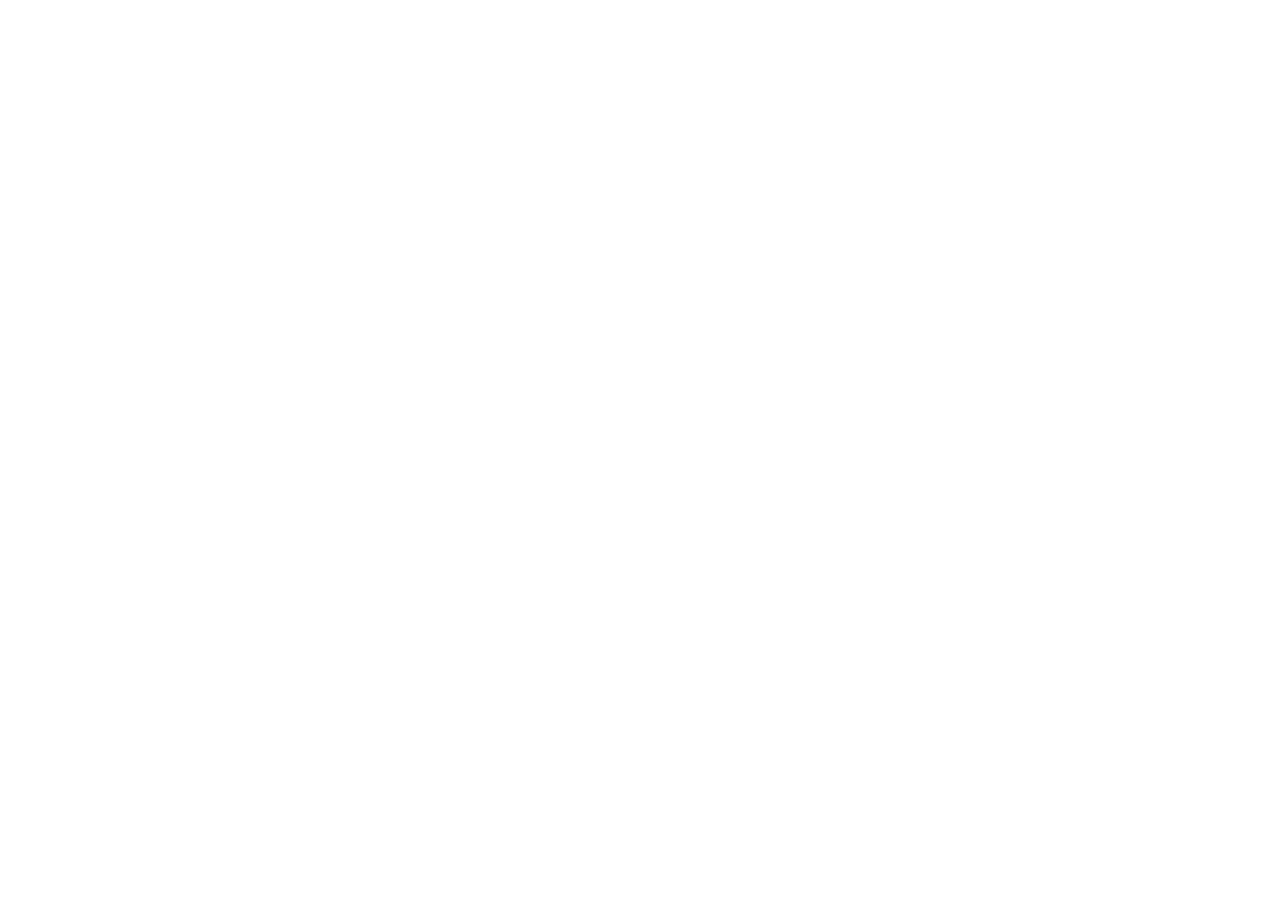
==== team.html @ 612d6ee3 "update racecard" ====
<!DOCTYPE html>
<html>
<head>
	<meta charset="UTF-8">
	<meta name="author" content="Helen Liao">
	<meta name="keywords" content="LoL, League of Legends, 英雄聯盟, NTNU, National Taiwan Normal Universaty, 師大, 校際, Gerena, 2015, 2016">
	<meta name="description" content="臺師大英雄連盟校內賽團隊賽資訊">

	<link rel="icon" type="image/x-icon" href="images/game.ico">
	<link rel="shortcut icon" type="image/x-icon" href="images/game.ico">

	<title>臺師大英雄聯盟校內賽團隊賽</title>
</head>
<body>

</body>
</html>
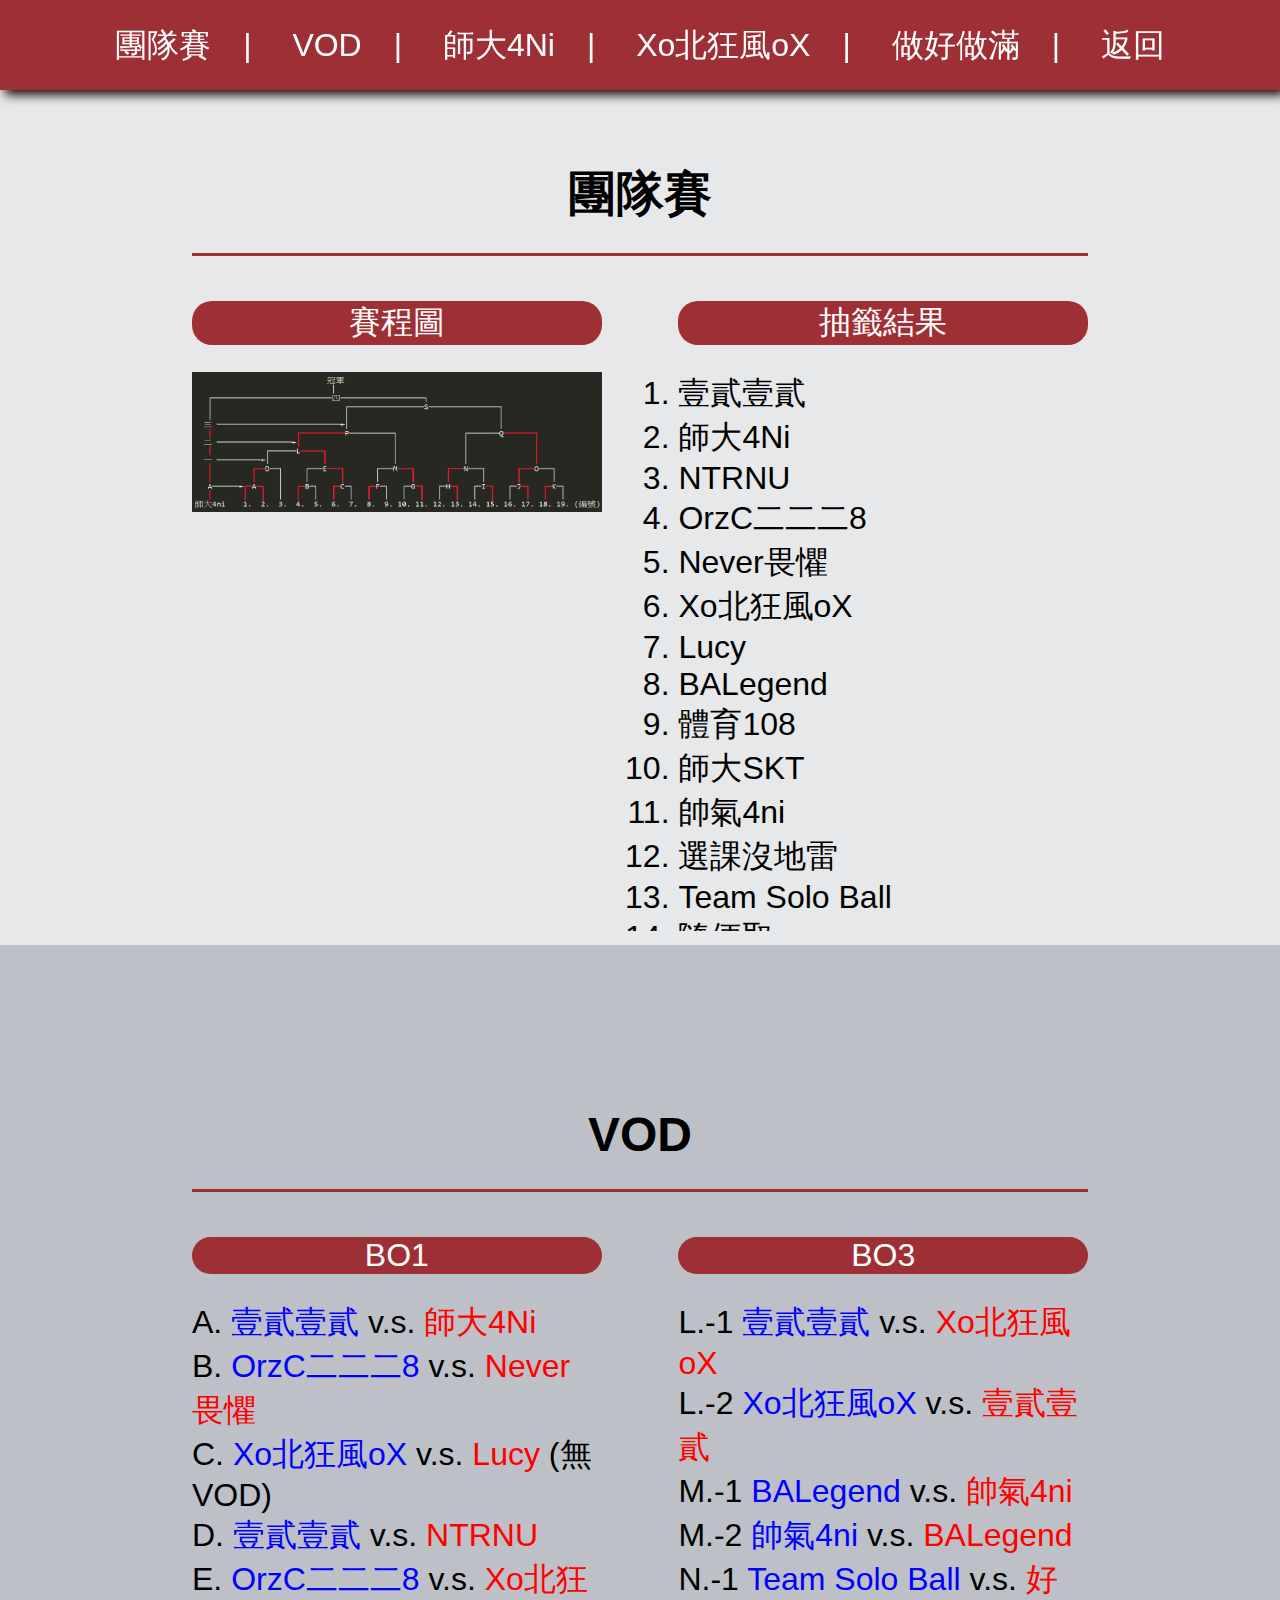
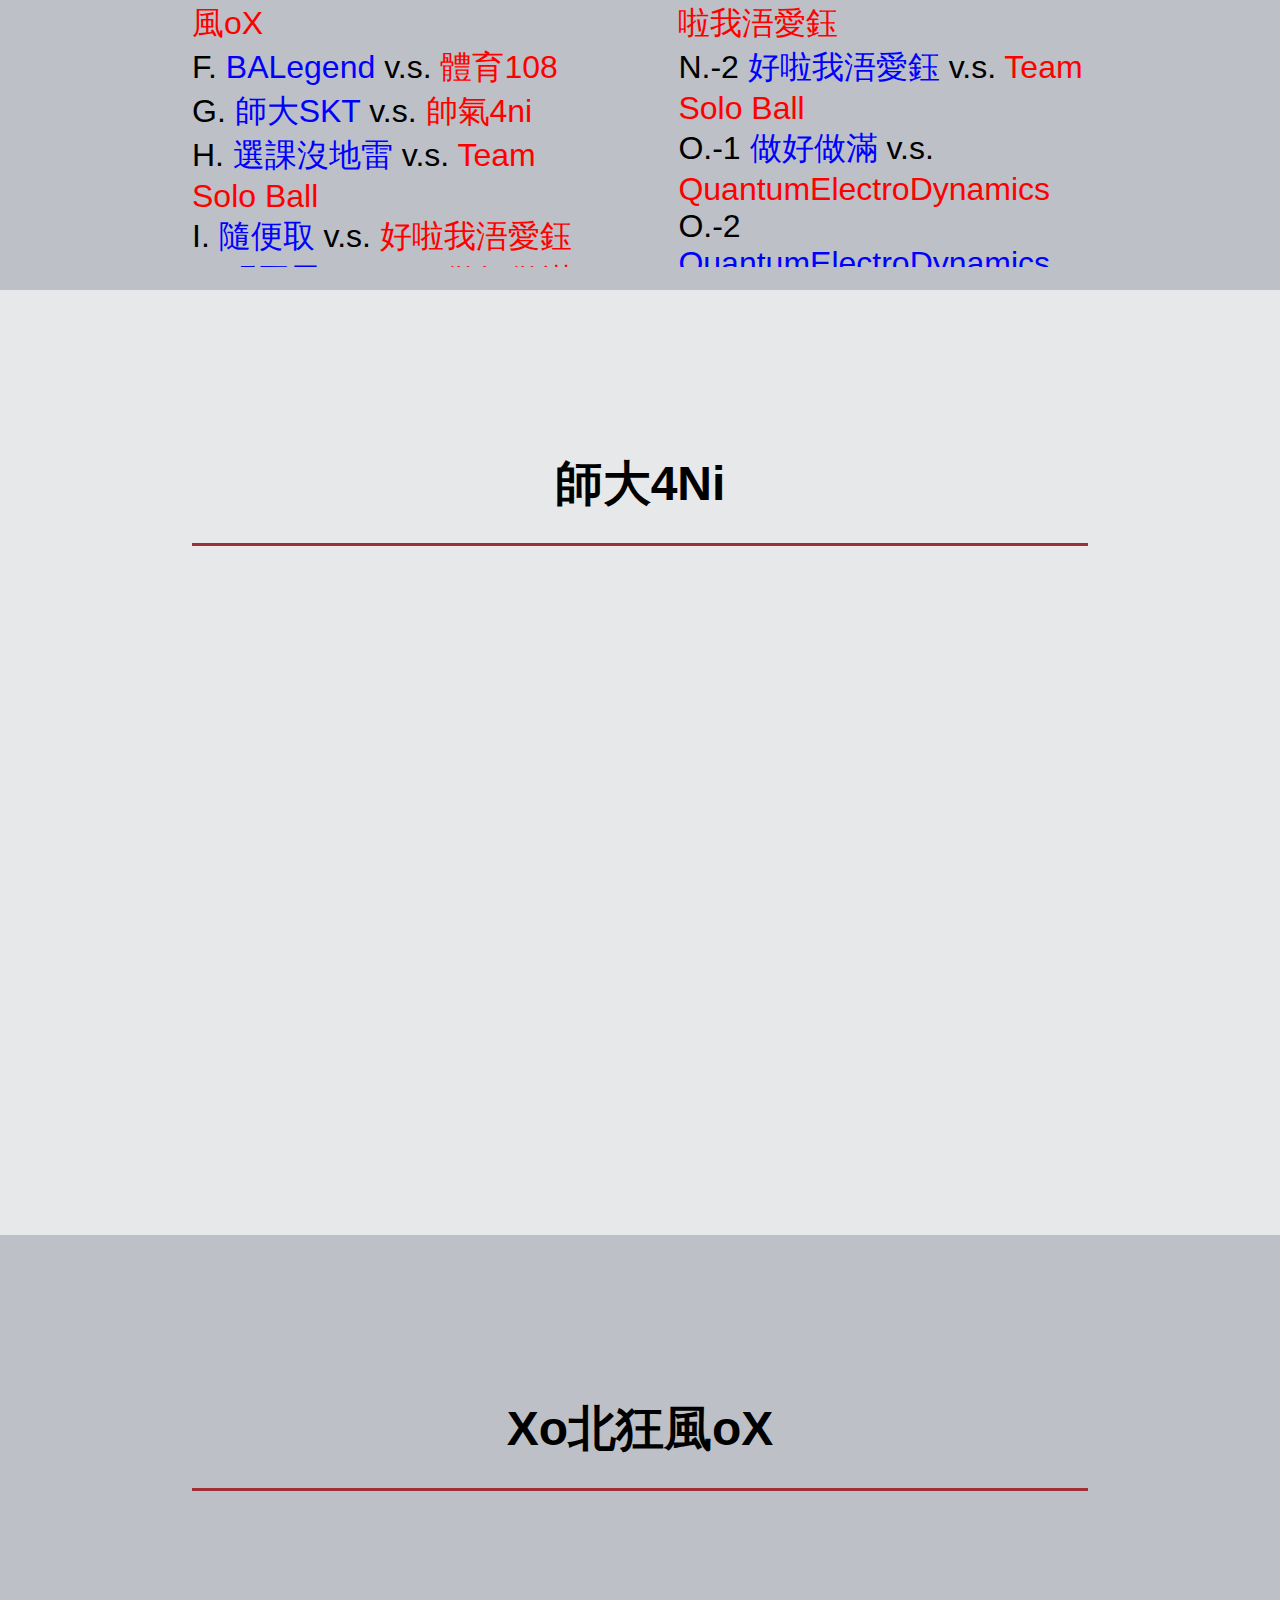
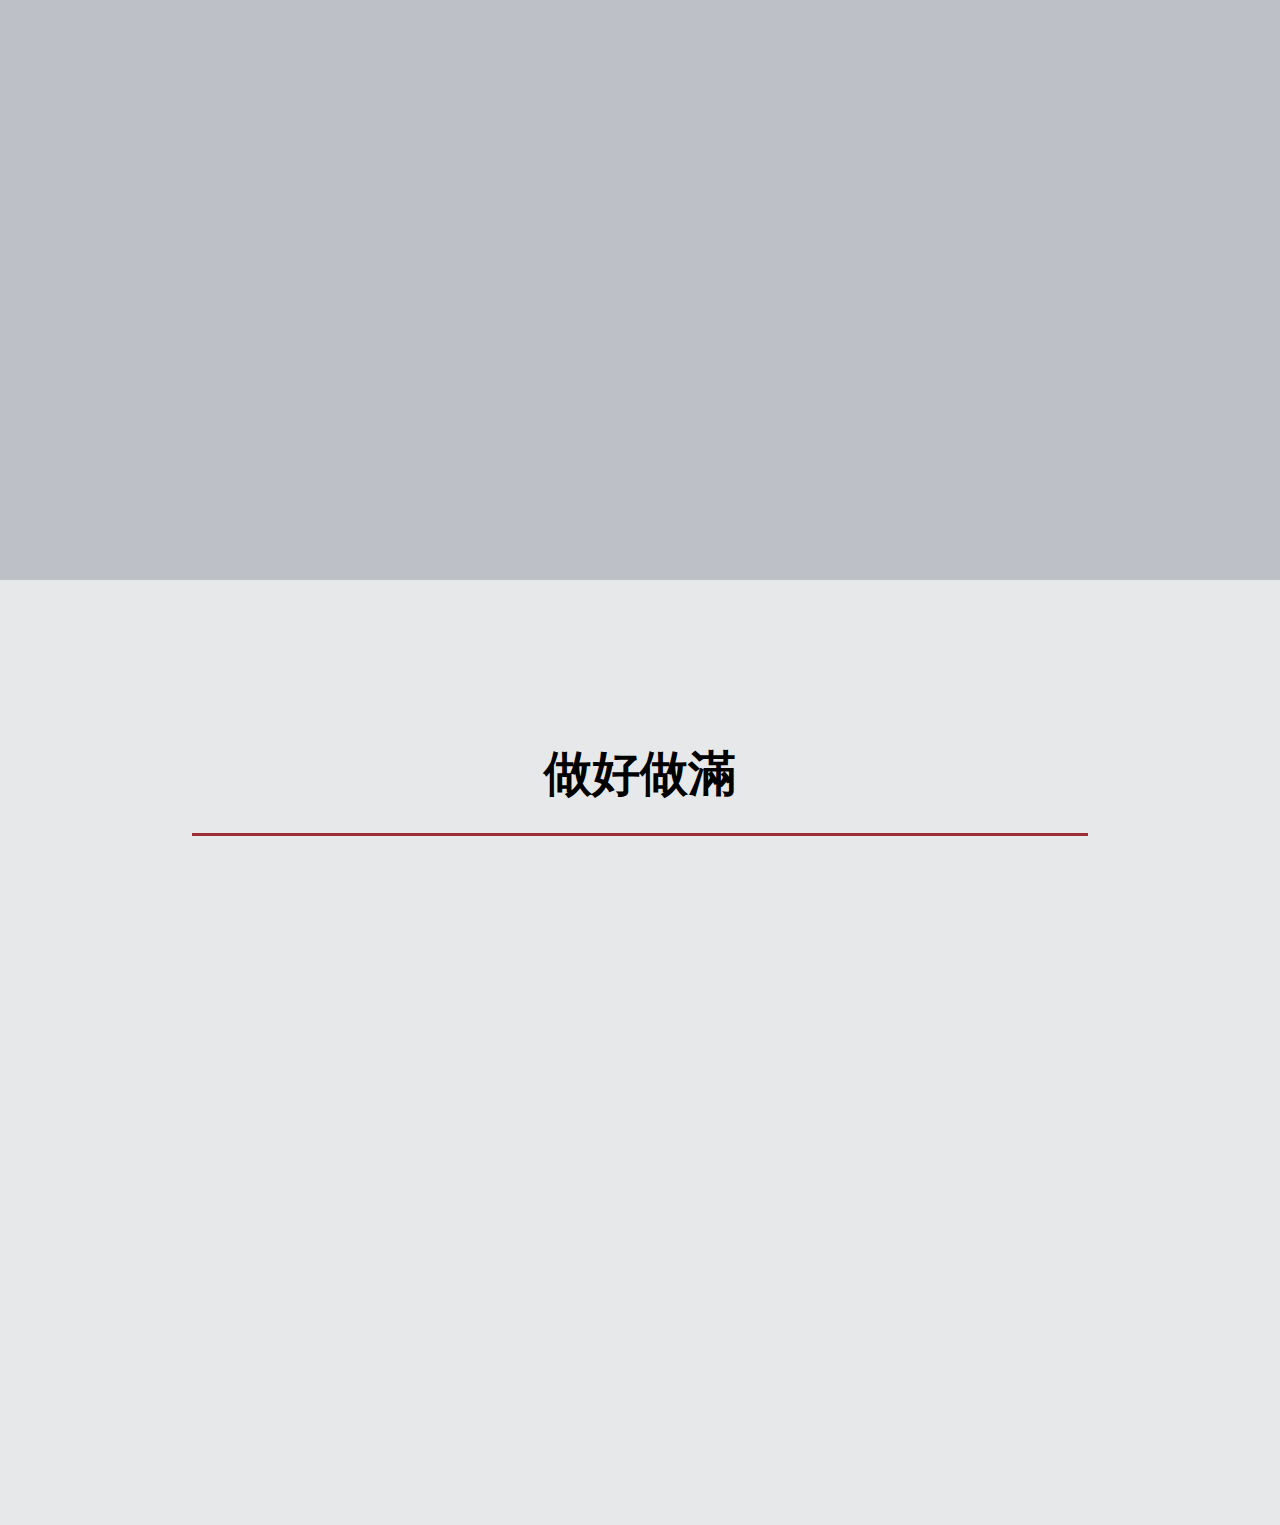
==== commit 51d026d0: "update team vod" ====
--- a/team.html
+++ b/team.html
@@ -5,13 +5,108 @@
 	<meta name="author" content="Helen Liao">
 	<meta name="keywords" content="LoL, League of Legends, 英雄聯盟, NTNU, National Taiwan Normal Universaty, 師大, 校際, Gerena, 2015, 2016">
 	<meta name="description" content="臺師大英雄連盟校內賽團隊賽資訊">
+    
+	<title>臺師大英雄聯盟校內賽團隊賽</title>
 
 	<link rel="icon" type="image/x-icon" href="images/game.ico">
 	<link rel="shortcut icon" type="image/x-icon" href="images/game.ico">
 
-	<title>臺師大英雄聯盟校內賽團隊賽</title>
+    <meta name="viewport" content="width=device-width, initial-scale=1.0">
+    <link rel="stylesheet" type="text/css" href="css/general.css">
+    <link rel="stylesheet" type="text/css" href="css/mobile.css" media="(max-width: 879px)">
+    <link rel="stylesheet" type="text/css" href="css/desktop.css" media="(min-width: 880px)">
 </head>
 <body>
-
+    <div class="select"><a href="#nav" target="_self">
+        <img src="images/click.png" style="display:block; width:100%;">
+        選單
+    </a></div>
+    <section id="graph">
+    	<h2>團隊賽</h2>
+    	<div class="content">
+    		<div class="left">
+    			<li class="title">賽程圖</li>
+    			<a href="images/team.png" target="_blank"><img src="images/team.png" alt="賽程圖"></a>
+    		</div>
+    		<div class="right">
+    			<li class="title">抽籤結果</li>
+    			<ol>
+    				<li>壹貳壹貳</li>
+					<li>師大4Ni</li>
+					<li>NTRNU</li>
+					<li>OrzC二二二8</li>
+					<li>Never畏懼</li>
+					<li>Xo北狂風oX</li>
+					<li>Lucy</li>
+					<li>BALegend</li>
+					<li>體育108</li>
+					<li>﻿師大SKT</li>
+					<li>帥氣4ni</li>
+					<li>選課沒地雷</li>
+					<li>Team Solo Ball</li>
+					<li>隨便取</li>
+    				<li>好啦我浯愛鈺</li>
+    				<li>張國恩.AVI</li>
+  		  			<li>做好做滿</li>
+    				<li>QuantumElectroDynamics</li>
+					<li>DDBoys</li>
+    			</ol>
+    		</div>
+    	</div>
+    </section>
+    <nav id="nav"><ul>
+        <a href="#graph"><li>團隊賽</li></a>
+        <a href="#vod"><li>VOD</li></a>
+        <a href="#NTNU4Ni"><li>師大4Ni</li></a>
+        <a href="#Wind"><li>Xo北狂風oX</li></a>
+        <a href="#DoFull"><li>做好做滿</li></a>
+        <a href="index.html" target="_self"><li>返回</li></a>
+    </ul></nav>
+    <section id="vod">
+    	<h2>VOD</h2>
+    	<div class="content">
+    		<ol class="left" style="list-style:none;">
+    			<li class="title">BO1</li>
+    			<li><a href="https://www.youtube.com/watch?v=BCkzM3o8grM" target="_blank">A. <span>壹貳壹貳</span> v.s. <span>師大4Ni</span></a></li>
+    			<li><a href="http://www.twitch.tv/leo52746/v/28060308" target="_blank">B. <span>OrzC二二二8</span> v.s. <span>Never畏懼</span></a></li>
+    			<li>C. <span>Xo北狂風oX</span> v.s. <span>Lucy</span> (無VOD)</li>
+    			<li><a href="https://www.youtube.com/watch?v=SG8TsfbVS3A" target="_blank">D. <span>壹貳壹貳</span> v.s. <span>NTRNU</span></a></li>
+				<li><a href="http://www.twitch.tv/ntnuchampion/v/29213107" target="_blank">E. <span>OrzC二二二8</span> v.s. <span>Xo北狂風oX</span></a></li>
+				<li><a href="http://www.twitch.tv/ntnuchampion/v/29691247" target="_blank">F. <span>BALegend</span> v.s. <span>體育108</span></a></li>
+				<li><a href="http://www.twitch.tv/felix0928/v/28365732" target="_blank">G. <span>師大SKT</span> v.s. <span>帥氣4ni</span></a></li>
+				<li><a href="http://www.twitch.tv/felix0928/v/28555112" target="_blank">H. <span>選課沒地雷</span> v.s. <span>Team Solo Ball</span></a></li>
+				<li><a href="http://www.twitch.tv/felix0928/v/28190980" target="_blank">I. <span>隨便取</span> v.s. <span>好啦我浯愛鈺</span></a></li>
+				<li>J. <span>張國恩.AVI</span> v.s. <span>做好做滿</span> (無VOD)</li>
+				<li><a href="http://www.twitch.tv/felix0928/v/28360845" target="_blank">K. <span>QuantumElectroDynamics</span> v.s. <span>DDBoys</span></a></li>
+				<li><a href="http://www.twitch.tv/ntnuchampion/v/30087874" target="_blank">一 <span>壹貳壹貳</span> v.s. <span>師大4Ni</span></a></li>
+			</ol>
+			<ol class="right" style="list-style:none;">
+				<li class="title">BO3</li>
+				<li><a href="http://www.twitch.tv/ntnuchampion/v/30913625" target="_blank">L.-1 <span>壹貳壹貳</span> v.s. <span>Xo北狂風oX</span></a></li>
+				<li><a href="http://www.twitch.tv/ntnuchampion/v/30918624" target="_blank">L.-2 <span>Xo北狂風oX</span> v.s. <span>壹貳壹貳</span></a></li>
+				<li><a href="http://www.twitch.tv/ntnuchampion/v/30726468" target="_blank">M.-1 <span>BALegend</span> v.s. <span>帥氣4ni</span></a></li>
+				<li><a href="http://www.twitch.tv/ntnuchampion/v/30730235" target="_blank">M.-2 <span>帥氣4ni</span> v.s. <span>BALegend</span></a></li>
+				<li><a href="http://www.twitch.tv/ntnuchampion/v/30560619" target="_blank">N.-1 <span>Team Solo Ball</span> v.s. <span>好啦我浯愛鈺</span></a></li>
+				<li><a href="http://www.twitch.tv/ntnuchampion/v/30567514" target="_blank">N.-2 <span>好啦我浯愛鈺</span> v.s. <span>Team Solo Ball</span></a></li>
+				<li><a href="http://www.twitch.tv/hhvs1354/v/31078094" target="_blank">O.-1 <span>做好做滿</span> v.s. <span>QuantumElectroDynamics</span></a></li>
+				<li><a href="http://www.twitch.tv/hhvs1354/v/31084478" target="_blank">O.-2 <span>QuantumElectroDynamics</span> v.s. <span>做好做滿</span></a></li>
+				<li><a href="http://www.twitch.tv/ntnuchampion/v/31086597" target="_blank">二-1 <span>師大4Ni</span> v.s. <span>Xo北狂風oX</span></a></li>
+				<li><a href="http://www.twitch.tv/ntnuchampion/v/31090794" target="_blank">二-2 <span>Xo北狂風oX</span> v.s. <span>師大4Ni</span></a></li>
+				<li><a href="https://www.youtube.com/watch?v=FiN9tGpXx94" target="_blank">P.-1 <span>Xo北狂風oX</span> v.s. <span>帥氣4ni</span></a></li>
+				<li><a href="https://www.youtube.com/watch?v=-GIPIUYBbk8" target="_blank">P.-2 <span>帥氣4ni</span> v.s. <span>Xo北狂風oX</span></a></li>
+				<li><a href="http://www.twitch.tv/ntnuchampion/v/31571243" target="_blank">Q.-1 <span>Team Solo Ball</span> v.s. <span>做好做滿</span></a></li>
+				<li><a href="http://www.twitch.tv/ntnuchampion/v/31575546" target="_blank">Q.-2 <span>做好做滿</span> v.s. <span>Team Solo Ball</span></a></li>
+    		</ol>
+    	</div>
+    </section>
+    <section id="NTNU4Ni">
+    	<h2>師大4Ni</h2>
+    </section>
+    <section id="Wind">
+    	<h2>Xo北狂風oX</h2>
+    </section>
+    <section id="DoFull">
+    	<h2>做好做滿</h2>
+    </section>
 </body>
 </html>--- a/css/general.css
+++ b/css/general.css
@@ -0,0 +1,112 @@
+/*general*/
+
+*{
+	margin: 0;
+	padding: 0;
+	font-family: 微軟正黑體,Microsoft JhengHei,黑體,SimHei,標楷體,DFKai-SB,BiauKai,全字庫正楷體,TW-Kai,'Source Sans Pro', Helvetica, sans-serif;
+}
+
+body{
+    overflow-x: hidden;
+    font-size: 2em;
+    background: #e7e8ea;
+    }
+
+nav{
+    text-align: center;
+    color: #ffffff;
+}
+nav li{
+    list-style:none;
+}
+nav a{
+    text-decoration: none;
+    color: #ffffff;
+}
+nav a:hover,
+nav a:focus{
+    text-decoration: underline;
+}
+
+section{
+    width: 90vw;
+    padding-left: 5vw;
+    padding-right: 5vw;
+    padding-bottom: 5vh;
+    text-align: center;
+}
+
+h2{
+    margin-left: 10vw;
+    margin-right: 10vw;
+    width: 70vw;
+    margin-bottom: 5vh;
+    padding-bottom: 3vh;
+    border-bottom: solid 3px #9e2f35;
+}
+
+h3 img{
+	display: inline-block;
+	height: 10vh;
+}
+
+a{
+    text-decoration: none;
+    color: #9e2f35;
+}
+a:hover,
+a:focus{
+    text-decoration: underline;
+}
+
+ul{
+	list-style: none;
+}
+section ul li:not(.title)::before{
+    display:inline-block;
+    content: url("../images/list.png");
+    margin-right: 0.5em;
+}
+section#vod a{
+    color: black;
+}
+
+li{
+	text-align: left;
+}
+li.title{
+	list-style: none;
+	background: #9e2f35;
+	border-radius: 20px;
+	color: #ffffff;
+	text-align: center;
+	margin-bottom: 3vh;
+}
+li span:nth-of-type(odd){
+    color: blue;
+}
+li span:nth-of-type(even){
+    color: red;
+}
+
+div iframe{
+    border: medium none;
+    width: 32vw;
+    height: 60vh;
+}
+
+img{
+     max-width: 100%;
+}
+
+.select{
+    text-align: center;
+    font-size: 0.5em;
+    position: fixed;
+    right: 0;
+    top: 5vh;
+    width: 10vw;
+    padding: 5px;
+    border-radius: 20px;
+    background: rgba(231,232,234,0.3);
+}--- a/css/mobile.css
+++ b/css/mobile.css
@@ -0,0 +1,50 @@
+/* mobile*/
+
+nav{
+	width: 98vw;
+	padding-left: 1vw;
+	padding-right: 1vw;
+	background: #e7e8ea;
+}
+nav li{
+	width: 100%;
+	height: calc(95vh/6);
+	background: #9e2f35;
+	text-align: center;
+	border-radius: 20px;
+	margin-top: 1vh;
+	margin-bottom: 1vh;
+	line-height: calc(95vh/6);
+}
+
+section{
+    padding-top: 5vh;
+}
+section#home{
+	height: 90vh;
+}
+
+div iframe{
+	width: 0;
+	height: 0;
+}
+
+h2{
+	margin-top: 0;
+}
+
+.content{
+	width: 60vw;
+	margin-left: 15vw;
+	margin-right: 15vw;
+	height: auto;
+}
+.left,
+.right{
+	margin-top: 2vh;
+	margin-bottom: 2vh;
+}
+
+.select{
+	visibility: visible;
+}--- a/css/desktop.css
+++ b/css/desktop.css
@@ -0,0 +1,61 @@
+/*desktop*/
+
+nav{
+    background: #9e2f35;
+    line-height: 10vh;
+    position: fixed;
+    top: 0;
+    left: 0;
+    right: 0;
+    height: 10vh;
+    overflow: auto;
+    box-shadow: 5px 5px 10px #1e0c0a;
+    z-index: 10;
+}
+nav li{
+    display: inline-block;
+}
+nav a:not(:last-child)::after{
+    display:inline-block;
+    content:"|";
+    color:#ffffff;
+    margin-left:1em;
+    margin-right:1em;
+}
+
+section{
+    height: 85vh;
+    padding-top: 15vh;
+}
+section:nth-of-type(even){
+	background: #bdc0c6;
+}
+
+h2{
+	margin-top: 3vh;
+}
+
+.content{
+	position: absolute;
+    overflow: auto;
+	height: 70vh;
+	width: 70vw;
+	margin-left: 10vw;
+	margin-right: 10vw;
+}
+.left{
+	position: absolute;
+	top: 0;
+	left: 0;
+	width: 32vw;
+}
+.right{
+	position: absolute;
+	top: 0;
+	right: 0;
+	width: 32vw;
+}
+
+.select{
+	visibility: hidden;
+}